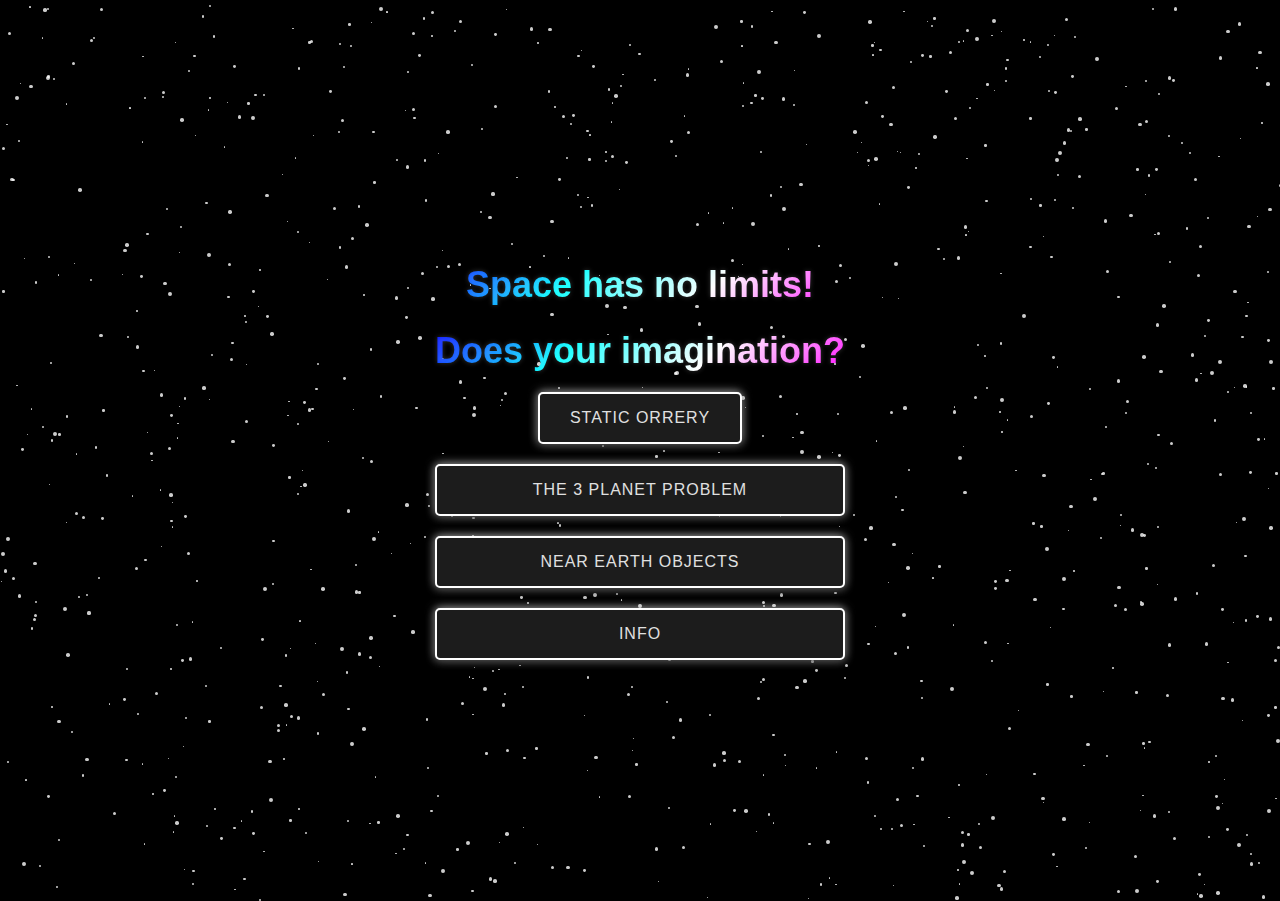
==== index.html @ f30fbf3d "added the index and split the content between pages" ====
<!DOCTYPE html>
<html lang="en">

<head>
    <meta charset="UTF-8">
    <meta name="viewport" content="width=device-width, initial-scale=1.0">
    <title>Space Simulation app</title>
    <link rel="stylesheet" href="style.css">
</head>

<body>
    <div class="stars" id="star-field"></div>
    <div class="container">
        <h1>Space has no limits!</h1>
        <h1>Does your imagination?</h1>

        <div class="button-container">
            <a href="./orrery.html"><button class="space-button">Static Orrery</button></a>
            <button class="space-button">The 3 Planet problem</button>
            <button class="space-button">Near Earth Objects</button>
            <button class="space-button">Info</button>
        </div>


    </div>

    <script>
        function createStars(numStars) {
            const starField = document.getElementById('star-field');


            for (let i = 0; i < numStars; i++) {
                const star = document.createElement('div');
                star.className = 'star';

                // Set random width and height for the stars
                const size = Math.random() * 3 + 1; // Sizes between 1px to 4px
                star.style.width = `${size}px`;
                star.style.height = `${size}px`;

                // Set random position for the stars
                star.style.top = `${Math.random() * 100}vh`; // Use viewport height for positioning
                star.style.left = `${Math.random() * 100}vw`; // Use viewport width for positioning

                // Set random animation delay
                const delay = Math.random() * 2; // Random delay between 0 and 2 seconds
                star.style.animationDelay = `${delay}s`;

                // Append the star to the star field
                starField.appendChild(star);
            }
        }

        // Create 600 stars for a fuller star field
        createStars(1000);
    </script>
    <script src="planets.js"></script>
</body>

</html>
---- style.css ----
body {
    margin: 0;
    padding: 0;
    height: 100vh;
    display: flex;
    justify-content: center;
    align-items: center;
    background-color: #000000;
    /* Dark background */
    overflow: hidden;
    font-family: 'Arial', sans-serif;
    color: #e0e0e0;
    /* Light text for contrast */
}

.container {
    position: relative;
    text-align: center;
    z-index: 2;
    /* Ensure the content is above the stars */
}

.button-container {
    display: flex;
    flex-direction: column;
    /* Vertical layout */
    gap: 20px;
}

h1 {
    margin-bottom: 20px;
    font-size: 48px;
    /* Increased font size */
    background: linear-gradient(135deg, #00f, #0ff, #fff, #f0f);
    /* Gradient effect */
    -webkit-background-clip: text;
    -webkit-text-fill-color: transparent;
    /* Makes text transparent for gradient */
    text-shadow:
        0 0 5px rgba(255, 255, 255, 0.6),
        /* Soft white glow */
        0 0 10px rgba(255, 255, 255, 0.5),
        /* Bright white glow */
        0 0 15px rgba(0, 204, 204, 0.7);
    /* Teal glow */
    animation: fadeIn 1s ease forwards;
    /* Animation for title entry */
}

.space-button {
    padding: 15px 30px;
    background-color: #1c1c1c;
    /* Darker button background */
    border: 2px solid #fff;
    /* White border */
    border-radius: 5px;
    color: #e0e0e0;
    /* Light button text */
    font-size: 16px;
    text-transform: uppercase;
    letter-spacing: 1px;
    cursor: pointer;
    transition: background-color 0.3s, transform 0.2s, box-shadow 0.2s;
    box-shadow: 0 4px 10px rgba(0, 0, 0, 0.5), 0 0 10px rgba(255, 255, 255, 0.8);
    /* Glowing effect */
    animation: fadeIn 0.5s ease forwards;
    /* Animation for button entry */
}

@keyframes fadeIn {
    from {
        opacity: 0;
        transform: translateY(20px);
    }

    to {
        opacity: 1;
        transform: translateY(0);
    }
}

.space-button:hover {
    background-color: #3e3e3e;
    /* Slightly lighter on hover */
    transform: translateY(-2px);
    box-shadow: 0 8px 20px rgba(0, 0, 0, 0.7);
}

.space-button:active {
    transform: translateY(0);
    box-shadow: 0 4px 10px rgba(0, 0, 0, 0.5);
}

h1 {
    margin-bottom: 20px;
    font-size: 36px;
    color: #e0e0e0;
    text-shadow: 0 0 5px rgba(255, 255, 255, 0.2);
    animation: fadeIn 1s ease forwards;
    /* Animation for title entry */
}

.stars {
    position: absolute;
    top: 0;
    left: 0;
    width: 100%;
    height: 100%;
    pointer-events: none;
    /* Ensure the stars are not clickable */
    z-index: 1;
    /* Stars behind the content */
}

.star {
    position: absolute;
    background: white;
    border-radius: 50%;
    opacity: 0.8;
    animation: twinkling 2s infinite alternate;
}

@keyframes twinkling {
    0% {
        opacity: 0.8;
    }

    50% {
        opacity: 0.5;
    }

    100% {
        opacity: 0.2;
    }
}
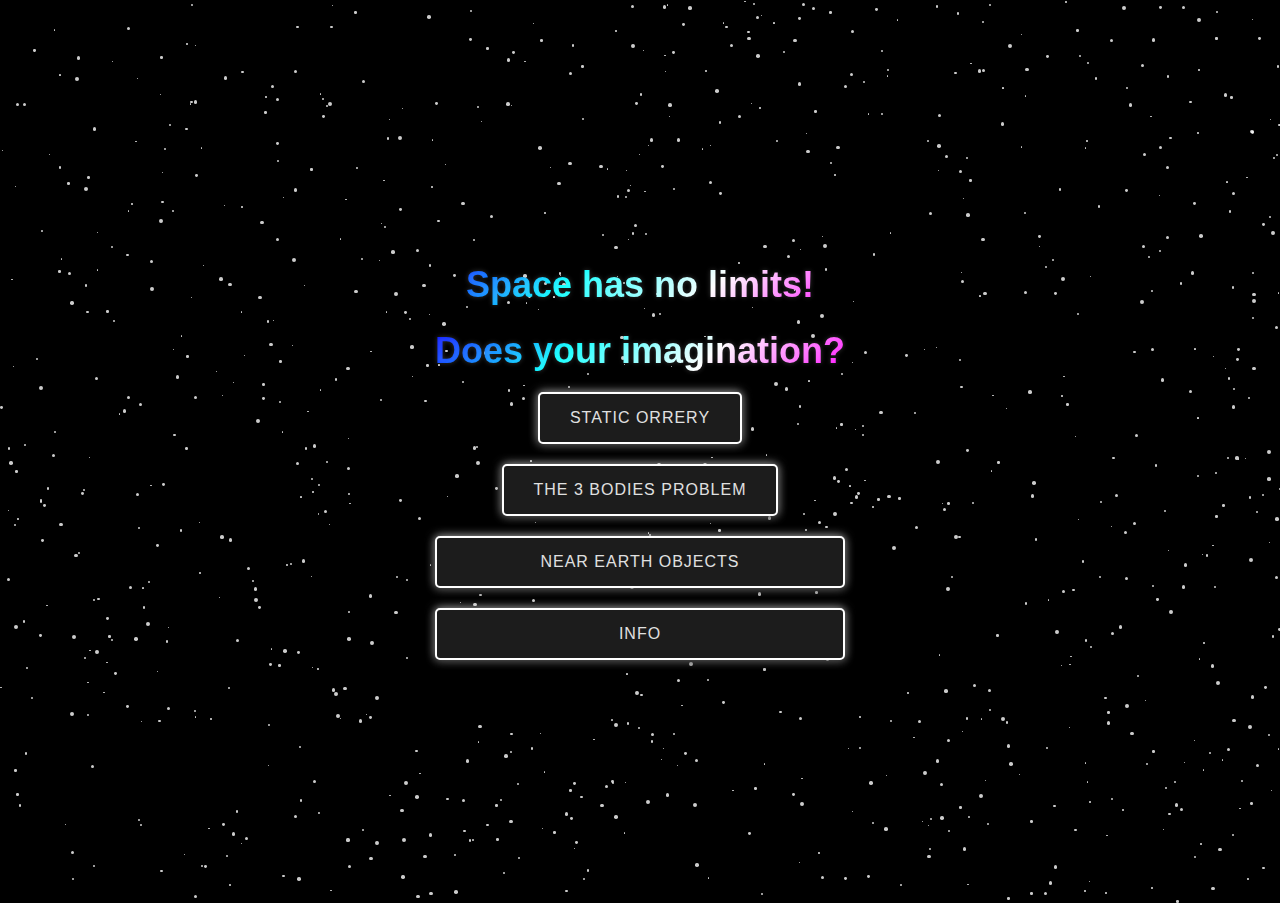
==== commit a314efb9: "add link to 3 bodies problem page" ====
--- a/index.html
+++ b/index.html
@@ -16,7 +16,7 @@
 
         <div class="button-container">
             <a href="./orrery.html"><button class="space-button">Static Orrery</button></a>
-            <button class="space-button">The 3 Planet problem</button>
+            <a href="./three_bodies_problem.html"><button class="space-button">The 3 bodies problem</button></a>
             <button class="space-button">Near Earth Objects</button>
             <button class="space-button">Info</button>
         </div>
--- a/style.css
+++ b/style.css
@@ -67,6 +67,10 @@
     /* Animation for button entry */
 }
 
+.space-button-back {
+    padding: 5px 30px;
+}
+
 @keyframes fadeIn {
     from {
         opacity: 0;
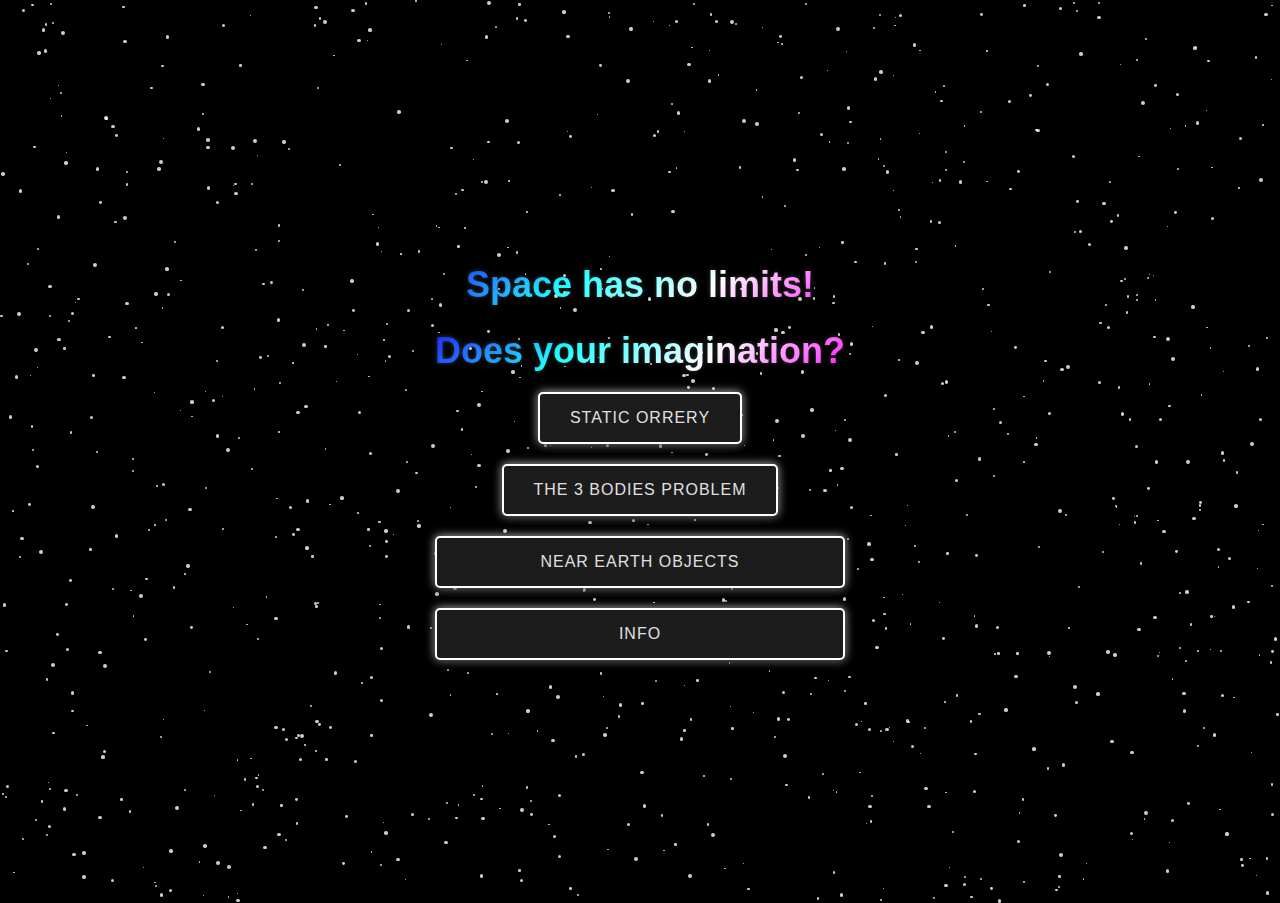
==== commit 0e465d1d: "added spaceship functionality" ====
--- a/index.html
+++ b/index.html
@@ -54,7 +54,6 @@
         // Create 600 stars for a fuller star field
         createStars(1000);
     </script>
-    <script src="planets.js"></script>
 </body>
 
 </html>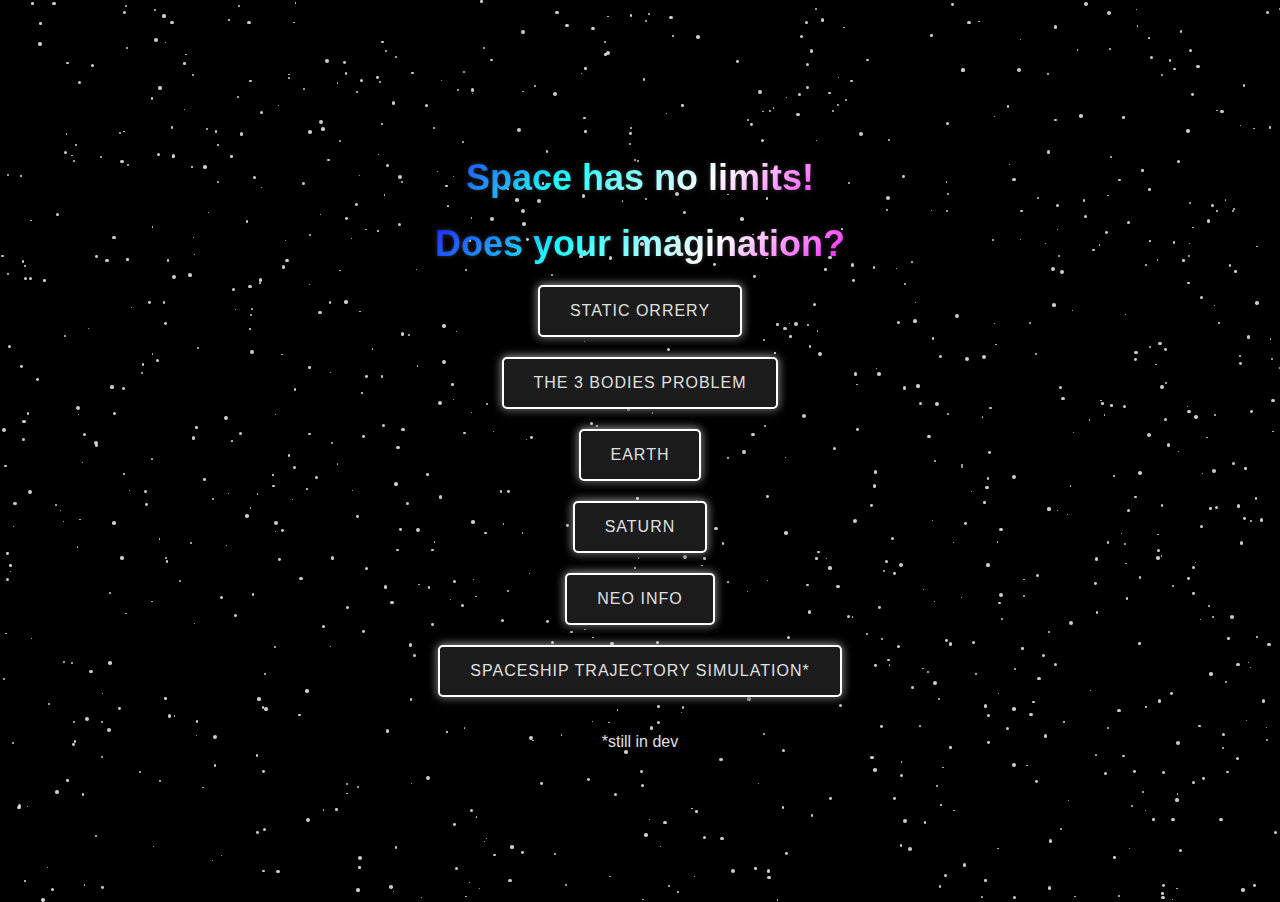
==== commit 2d4be200: "minor layout fixes" ====
--- a/index.html
+++ b/index.html
@@ -17,8 +17,11 @@
         <div class="button-container">
             <a href="./orrery.html"><button class="space-button">Static Orrery</button></a>
             <a href="./three_bodies_problem.html"><button class="space-button">The 3 bodies problem</button></a>
-            <button class="space-button">Near Earth Objects</button>
-            <button class="space-button">Info</button>
+            <a href="./earth/index.html"><button class="space-button">Earth</button></a>
+            <a href="./Saturn/index.html"><button class="space-button">Saturn</button></a>
+            <a href="./NEO Info/index.html"><button class="space-button">NEO Info</button></a>
+            <a href="./spaceship.html"><button class="space-button">Spaceship trajectory Simulation*</button></a>
+            <p>*still in dev</p>
         </div>
 
 
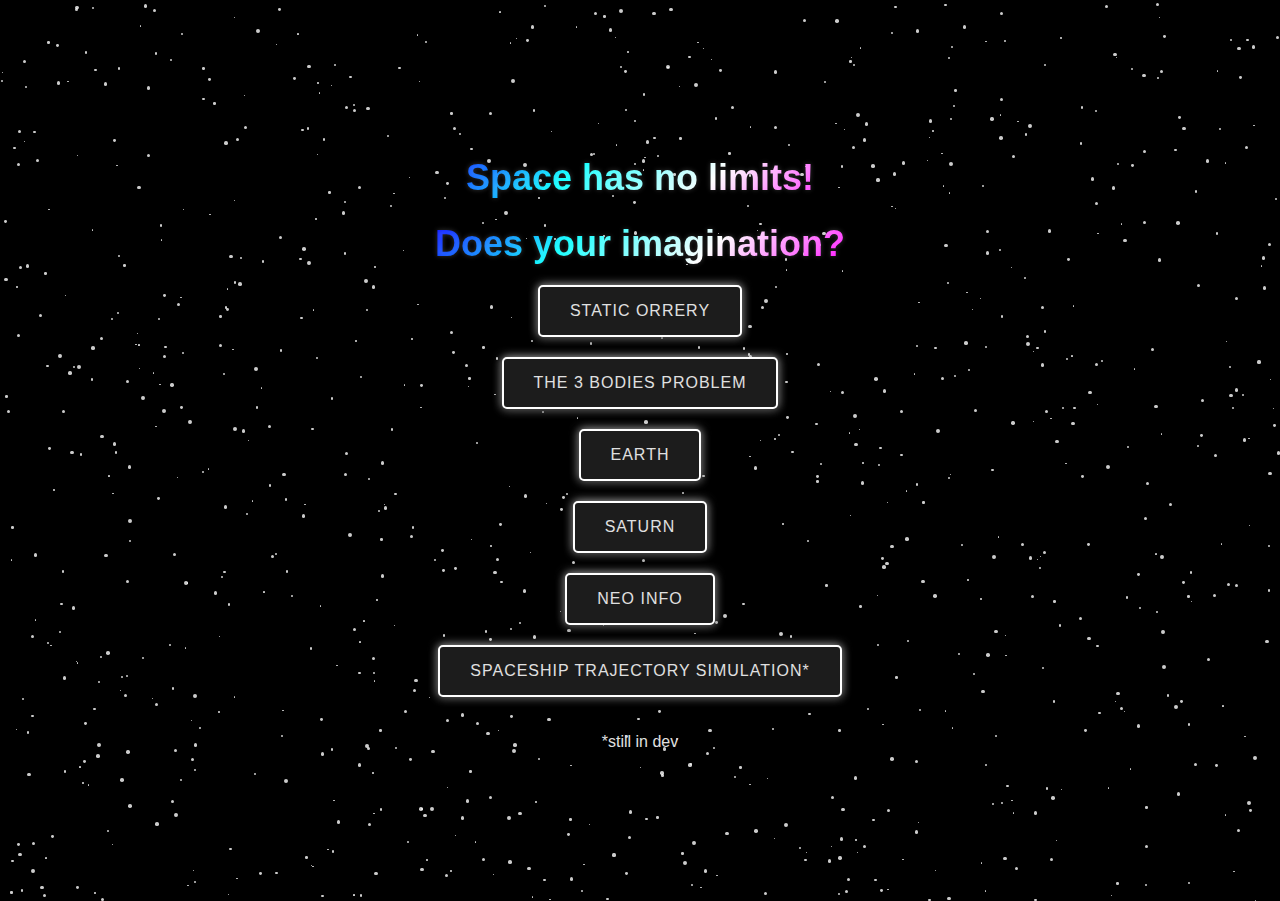
==== commit 9932e92f: "toggle" ====
--- a/index.html
+++ b/index.html
@@ -18,7 +18,7 @@
             <a href="./orrery.html"><button class="space-button">Static Orrery</button></a>
             <a href="./three_bodies_problem.html"><button class="space-button">The 3 bodies problem</button></a>
             <a href="./earth/index.html"><button class="space-button">Earth</button></a>
-            <a href="./Saturn/index.html"><button class="space-button">Saturn</button></a>
+            <a href="./saturn/index.html"><button class="space-button">Saturn</button></a>
             <a href="./NEO Info/index.html"><button class="space-button">NEO Info</button></a>
             <a href="./spaceship.html"><button class="space-button">Spaceship trajectory Simulation*</button></a>
             <p>*still in dev</p>
--- a/style.css
+++ b/style.css
@@ -124,6 +124,17 @@
     animation: twinkling 2s infinite alternate;
 }
 
+.btn-prim {
+    display: flex;
+    flex-wrap: wrap;
+    justify-content: center;
+    padding: 20px;
+    background-color: rgba(0, 0, 0, 0.7);
+    border-bottom: 2px solid white;
+    width: 100%;
+    margin-top: 50px;
+}
+
 @keyframes twinkling {
     0% {
         opacity: 0.8;
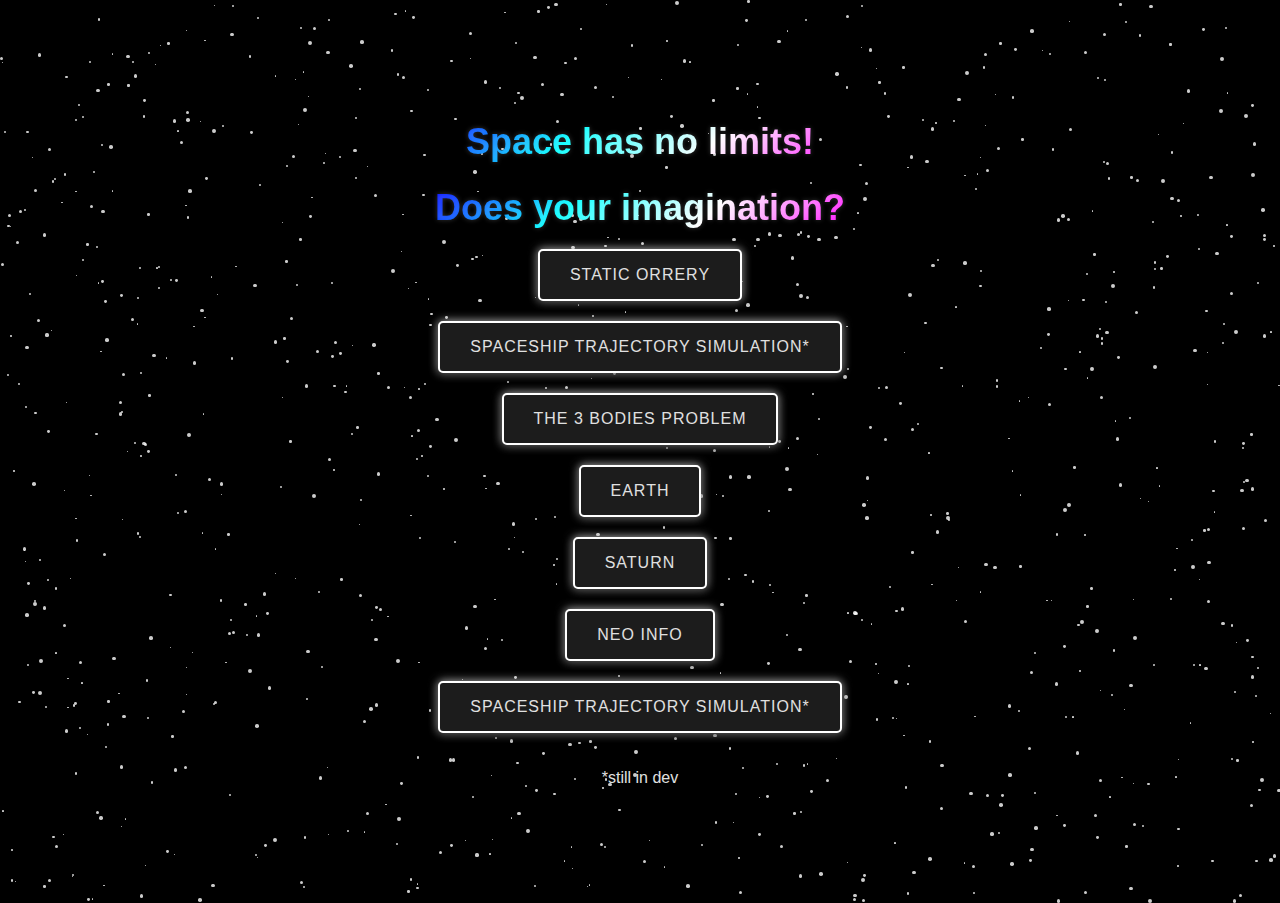
==== commit 38313968: "added planet perspective" ====
--- a/index.html
+++ b/index.html
@@ -16,6 +16,8 @@
 
         <div class="button-container">
             <a href="./orrery.html"><button class="space-button">Static Orrery</button></a>
+            <a href="./planet_perspective.html"><button class="space-button">Spaceship trajectory
+                    Simulation*</button></a>
             <a href="./three_bodies_problem.html"><button class="space-button">The 3 bodies problem</button></a>
             <a href="./earth/index.html"><button class="space-button">Earth</button></a>
             <a href="./saturn/index.html"><button class="space-button">Saturn</button></a>
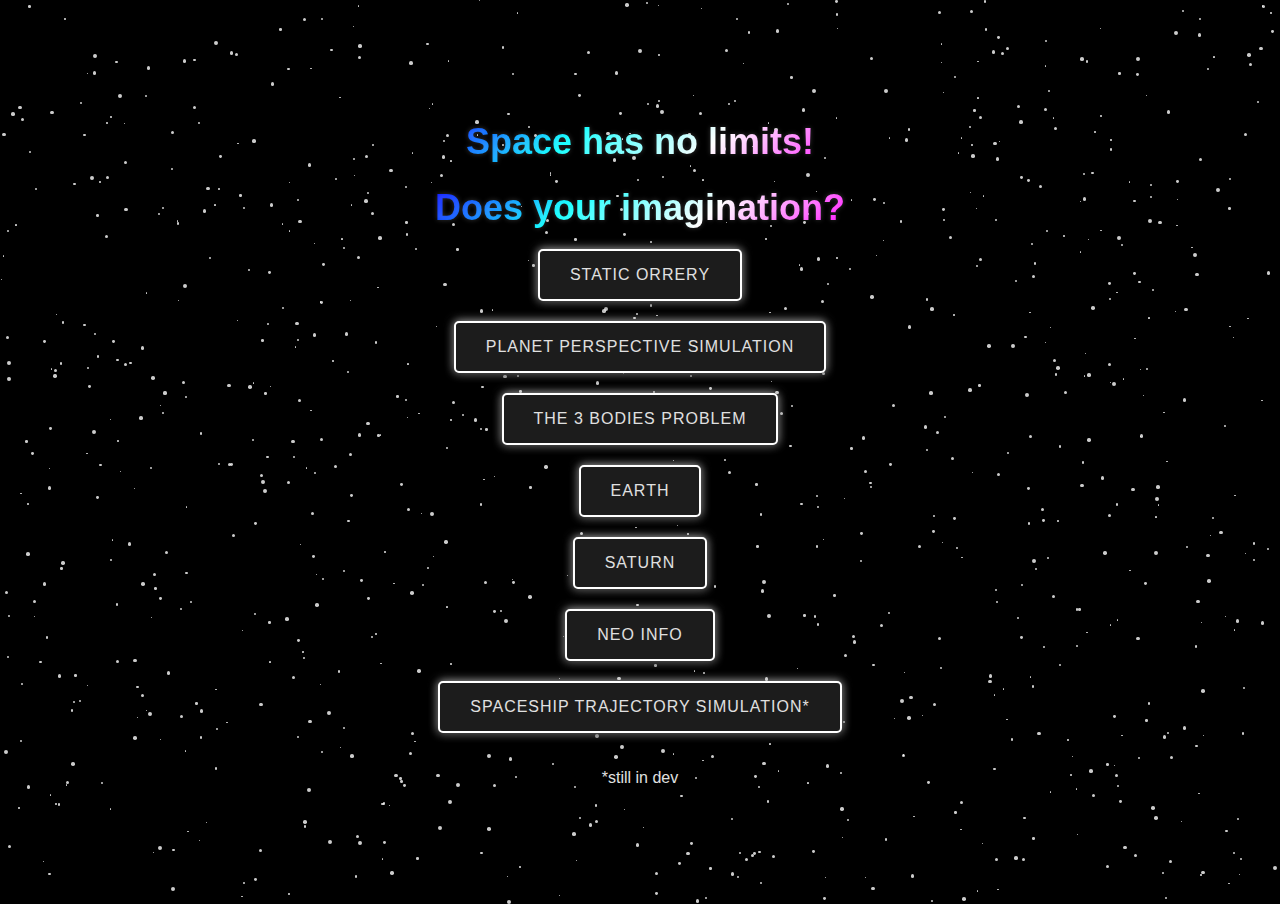
==== commit 9b857d81: "changed the name" ====
--- a/index.html
+++ b/index.html
@@ -16,8 +16,7 @@
 
         <div class="button-container">
             <a href="./orrery.html"><button class="space-button">Static Orrery</button></a>
-            <a href="./planet_perspective.html"><button class="space-button">Spaceship trajectory
-                    Simulation*</button></a>
+            <a href="./planet_perspective.html"><button class="space-button">Planet perspective simulation</button></a>
             <a href="./three_bodies_problem.html"><button class="space-button">The 3 bodies problem</button></a>
             <a href="./earth/index.html"><button class="space-button">Earth</button></a>
             <a href="./saturn/index.html"><button class="space-button">Saturn</button></a>
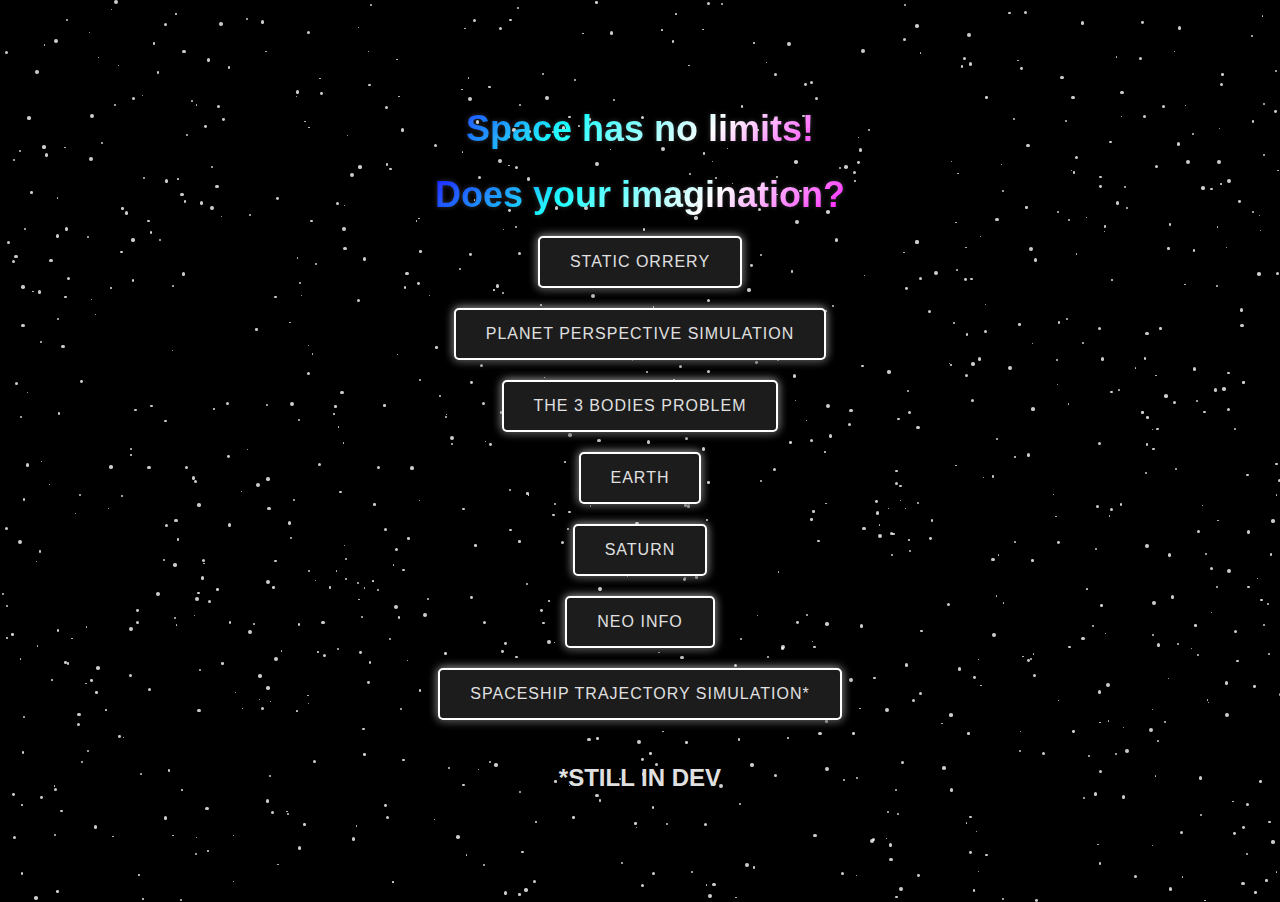
==== commit c2a05805: "change font size" ====
--- a/index.html
+++ b/index.html
@@ -22,7 +22,8 @@
             <a href="./saturn/index.html"><button class="space-button">Saturn</button></a>
             <a href="./NEO Info/index.html"><button class="space-button">NEO Info</button></a>
             <a href="./spaceship.html"><button class="space-button">Spaceship trajectory Simulation*</button></a>
-            <p>*still in dev</p>
+            <p style="font-size: 24px; font-weight: 900;">*STILL IN DEV</p>
+        </div>
         </div>
 
 
--- a/style.css
+++ b/style.css
@@ -135,6 +135,14 @@
     margin-top: 50px;
 }
 
+.btn-prim2 {
+    padding: 20px;
+    background-color: rgba(0, 0, 0, 0.7);
+    border-bottom: 2px solid white;
+    width: 100%;
+    margin-top: 120px;
+}
+
 @keyframes twinkling {
     0% {
         opacity: 0.8;
